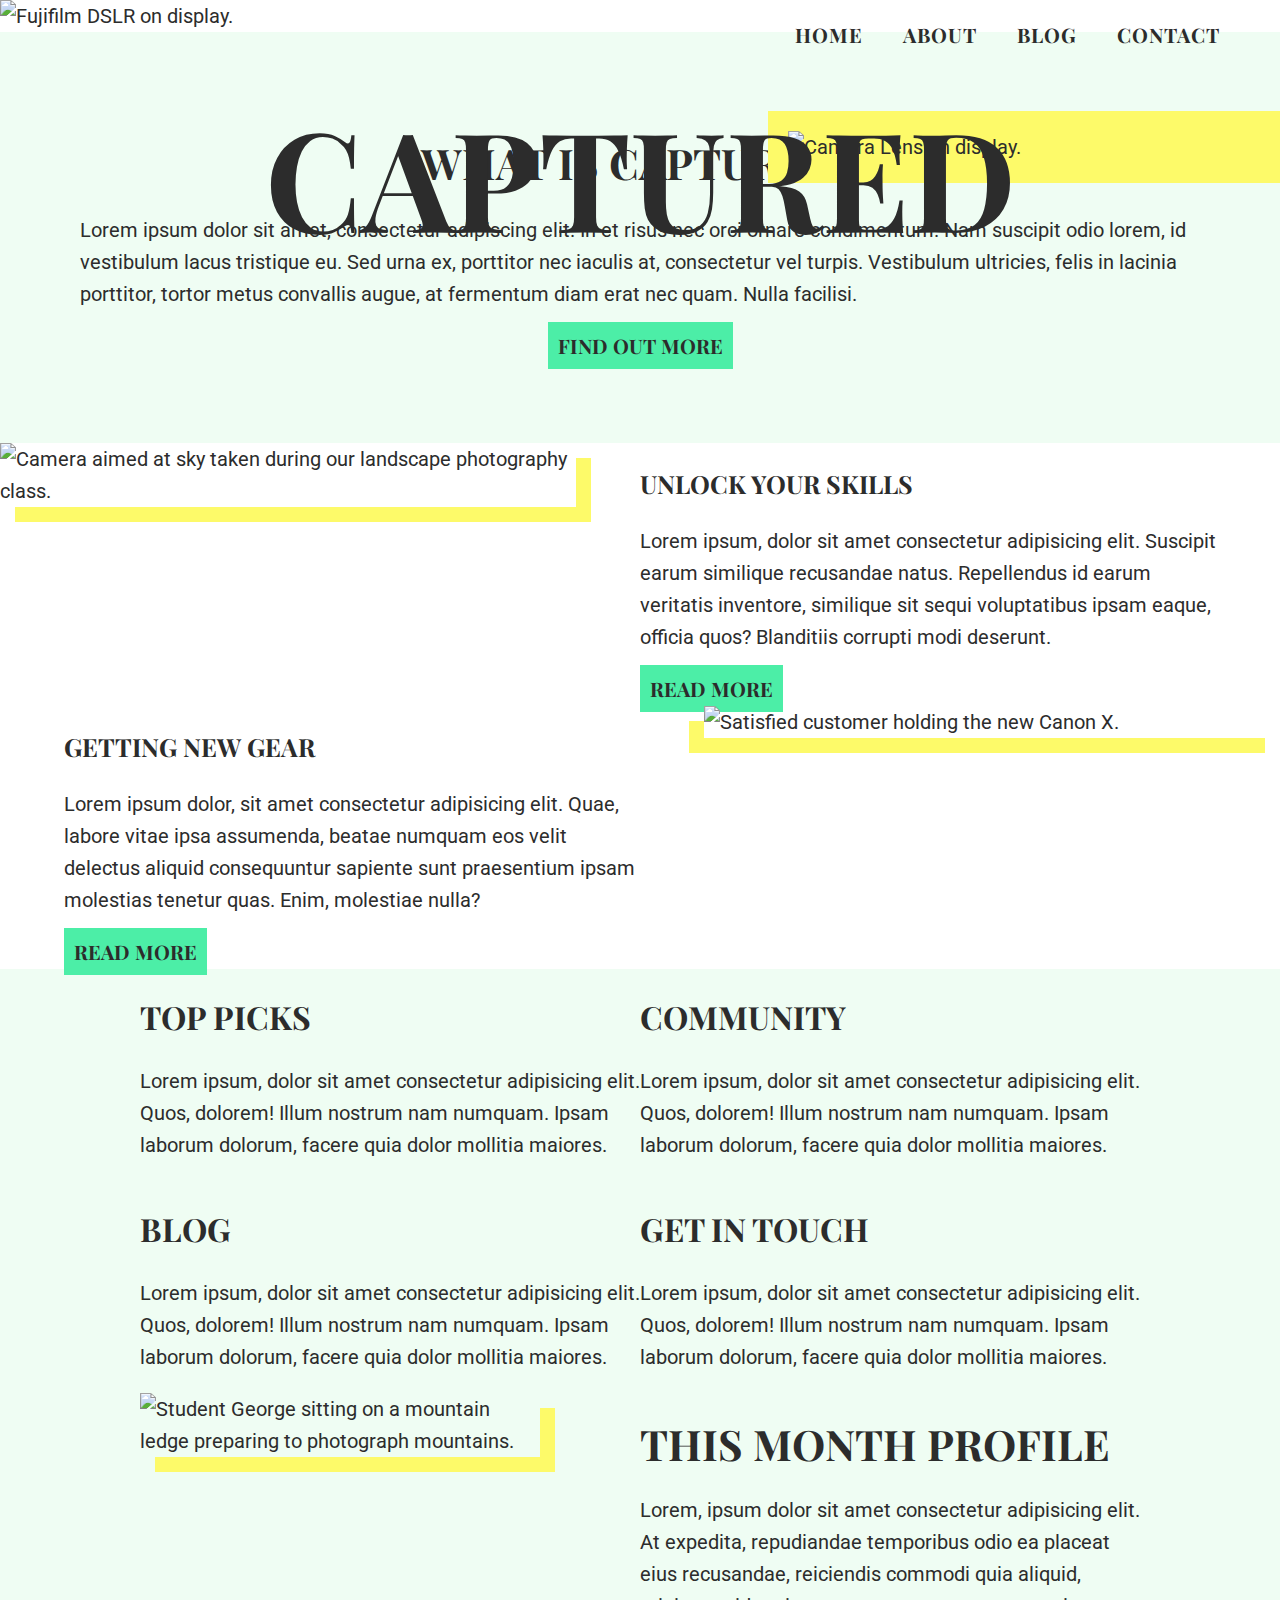
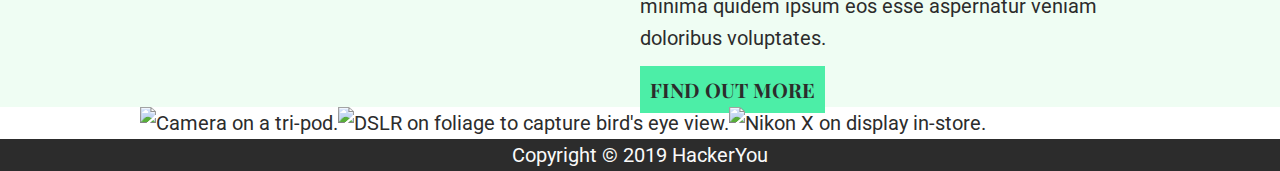
==== index.html @ f3a2a857 "content added. Needs clean-up" ====
<!DOCTYPE html>
<html lang="en">
<head>
    <meta charset="UTF-8">
    <meta name="viewport" content="width=device-width, initial-scale=1.0">
    <meta http-equiv="X-UA-Compatible" content="ie=edge">
    <title>Captured Home - Irene Truong Project 2</title>
<!-- font awesome -->
    <link rel="stylesheet" href="https://use.fontawesome.com/releases/v5.8.1/css/all.css"
    integrity="sha384-50oBUHEmvpQ+1lW4y57PTFmhCaXp0ML5d60M1M7uH2+nqUivzIebhndOJK28anvf" crossorigin="anonymous">

<!-- google fonts -->
    <link href="https://fonts.googleapis.com/css?family=Playfair+Display:700i|Roboto" rel="stylesheet">


<!-- linking css     -->
    <link rel="stylesheet" href="styles/style.css">
</head>
<body>
    <header class="home-header">
        <div>
            <div>
                <img src="assets/header-image.jpg" alt="Fujifilm DSLR on display.">
            </div>
            <nav class="wrapper">
                <ul>
                    <li><a href="#">Home</a></li>
                    <li><a href="#About">About</a></li>
                    <li><a href="blog.html">Blog</a></li>
                    <li><a href="contact.html">Contact</a></li>
                </ul>
            </nav>
        </div>

        <div class = "yellow-border">
            <img src="assets/header-box-image.jpg" alt="Camera Lens on display.">
        </div>
        <h1 class="home-heading">Captured</h1>
        <div class="header-bottom">
            
            <h2>What is captured?</h2>
            <p>Lorem ipsum dolor sit amet, consectetur adipiscing elit. In et risus nec orci ornare condimentum. Nam suscipit odio
            lorem, id vestibulum lacus tristique eu. Sed urna ex, porttitor nec iaculis at, consectetur vel turpis. Vestibulum
            ultricies, felis in lacinia porttitor, tortor metus convallis augue, at fermentum diam erat nec quam. Nulla facilisi.</p>
            
            <a class="button" href="#">find out more</a>
            
        </div> <!-- .header-text ends -->
    </header>

    <main>
        <section class="services">
            <div class="service-top">
                <div>
                    <img class="shadow-right" src="assets/left-image.jpg" alt="Camera aimed at sky taken during our landscape photography class.">
                </div>

                <div class="service-words wrapper">
                    <h3>Unlock your skills</h3>
                    <p>Lorem ipsum, dolor sit amet consectetur adipisicing elit. Suscipit earum similique recusandae natus. Repellendus id earum veritatis inventore, similique sit sequi voluptatibus ipsam eaque, officia quos? Blanditiis corrupti modi deserunt.</p>
                    <a class="button" href="#">Read more</a>
                </div>
            </div>

            <div class="service-bottom">
                <div class="service-words wrapper">
                    <h3>Getting new gear</h3>
                    <p>Lorem ipsum dolor, sit amet consectetur adipisicing elit. Quae, labore vitae ipsa assumenda, beatae numquam eos velit delectus aliquid consequuntur sapiente sunt praesentium ipsam molestias tenetur quas. Enim, molestiae nulla?</p>
                    <a class="button" href="#">Read more</a>
                </div>

                <div>
                    <img class="shadow-left" src="assets/right-image.jpg" alt="Satisfied customer holding the new Canon X.">
                </div>
            </div>
        </section> <!-- section services ends -->

        <section class="go-to">
            <div class="go-to-content wrapper">
                <div>
                    
                    <i class="fas fa-camera"></i>
                    <div>
                        <h3>Top picks</h3>
                        
                        <p>Lorem ipsum, dolor sit amet consectetur adipisicing elit. Quos, dolorem! Illum nostrum nam numquam. Ipsam laborum dolorum, facere quia dolor mollitia maiores.</p>
                    </div>
                </div>

                <div>
                    <a href="#">
                        <i class="fas fa-users"></i>
                        <h3>Community</h3>
                    </a>
                    <p>Lorem ipsum, dolor sit amet consectetur adipisicing elit. Quos, dolorem! Illum nostrum nam numquam. Ipsam laborum
                    dolorum, facere quia dolor mollitia maiores.</p>
                </div>

                <div>
                    <a href="blog.html">
                        <i class="fas fa-file"></i>
                        <h3>Blog</h3>
                    </a>
                    <p>Lorem ipsum, dolor sit amet consectetur adipisicing elit. Quos, dolorem! Illum nostrum nam numquam. Ipsam laborum
                    dolorum, facere quia dolor mollitia maiores.</p>
                </div>

                <div>
                    <a href="contact.html">
                        <i class="fas fa-phone"></i>
                        <h3>get in touch</h3>
                    </a>
                    <p>Lorem ipsum, dolor sit amet consectetur adipisicing elit. Quos, dolorem! Illum nostrum nam numquam. Ipsam laborum
                    dolorum, facere quia dolor mollitia maiores.</p>
                </div>    
            </div>
        </section>

        <figure>
            <img src="assets/banner.jpg" alt="">
            <!-- no alt text bc decortive -->
        </figure>

        <section class="monthly-pro">
            <div class="monthly-pro-content wrapper">
                <div class="monthly-pro-pic">
                    <img class="shadow-right" src="assets/small-box.jpg" alt="Student George sitting on a mountain ledge preparing to photograph mountains.">
                </div>
                <div class="monthly-pro-words"> 
                    <h2>This month profile</h2>
                    <p>Lorem, ipsum dolor sit amet consectetur adipisicing elit. At expedita, repudiandae temporibus odio ea placeat eius recusandae, reiciendis commodi quia aliquid, minima quidem ipsum eos esse aspernatur veniam doloribus voluptates.</p>
                    <a class="button" href="#">find out more</a>
                </div>
            </div>
        </section>

        <section class="gallery wrapper">
            <div><img src="assets/gallery-image-1.jpg" alt="Camera on a tri-pod."></div>
            <div><img src="assets/gallery-image-2.jpg" alt="DSLR on foliage to capture bird's eye view."></div>
            <div><img src="assets/gallery-image-3.jpg" alt="Nikon X on display in-store."></div>
        </section> <!-- section gallery ends -->
    </main>

    <footer>
        <p>Copyright © 2019 HackerYou</p>
    </footer>
</body>

</html>
---- styles/style.css ----
article, aside, details, figcaption, figure, footer, header, hgroup, nav, section, summary {
  display: block; }

audio, canvas, video {
  display: inline-block; }

audio:not([controls]) {
  display: none;
  height: 0; }

[hidden] {
  display: none; }

html {
  font-family: sans-serif;
  -webkit-text-size-adjust: 100%;
  -ms-text-size-adjust: 100%; }

a:focus {
  outline: thin dotted; }

a:active, a:hover {
  outline: 0; }

h1 {
  font-size: 2em; }

abbr[title] {
  border-bottom: 1px dotted; }

b, strong {
  font-weight: 700; }

dfn {
  font-style: italic; }

mark {
  background: #ff0;
  color: #000; }

code, kbd, pre, samp {
  font-family: monospace, serif;
  font-size: 1em; }

pre {
  white-space: pre-wrap;
  word-wrap: break-word; }

q {
  quotes: \201C \201D \2018 \2019; }

small {
  font-size: 80%; }

sub, sup {
  font-size: 75%;
  line-height: 0;
  position: relative;
  vertical-align: baseline; }

sup {
  top: -.5em; }

sub {
  bottom: -.25em; }

img {
  border: 0; }

svg:not(:root) {
  overflow: hidden; }

fieldset {
  border: 1px solid silver;
  margin: 0 2px;
  padding: .35em .625em .75em; }

button, input, select, textarea {
  font-family: inherit;
  font-size: 100%;
  margin: 0; }

button, input {
  line-height: normal; }

button, html input[type=button], input[type=reset], input[type=submit] {
  -webkit-appearance: button;
  cursor: pointer; }

button[disabled], input[disabled] {
  cursor: default; }

input[type=checkbox], input[type=radio] {
  -webkit-box-sizing: border-box;
  box-sizing: border-box;
  padding: 0; }

input[type=search] {
  -webkit-appearance: textfield;
  -moz-box-sizing: content-box;
  -webkit-box-sizing: content-box;
  box-sizing: content-box; }

input[type=search]::-webkit-search-cancel-button, input[type=search]::-webkit-search-decoration {
  -webkit-appearance: none; }

textarea {
  overflow: auto;
  vertical-align: top; }

table {
  border-collapse: collapse;
  border-spacing: 0; }

body, figure {
  margin: 0; }

legend, button::-moz-focus-inner, input::-moz-focus-inner {
  border: 0;
  padding: 0; }

.clearfix:after {
  visibility: hidden;
  display: block;
  font-size: 0;
  content: '';
  clear: both;
  height: 0; }

* {
  -moz-box-sizing: border-box;
  -webkit-box-sizing: border-box;
  box-sizing: border-box; }

.visuallyHidden:not(:focus):not(:active) {
  position: absolute;
  width: 1px;
  height: 1px;
  margin: -1px;
  border: 0;
  padding: 0;
  white-space: nowrap;
  -webkit-clip-path: inset(100%);
  clip-path: inset(100%);
  clip: rect(0 0 0);
  overflow: hidden; }

html {
  font-family: "Roboto", sans-serif;
  font-size: 20px;
  color: #2c2c2c;
  line-height: 32px; }

img {
  display: block;
  width: 100%;
  max-width: 100%; }

ul {
  margin: 0;
  padding: 0; }

.wrapper {
  max-width: 1000px;
  margin: 0 auto; }

.heading {
  font-size: 80px;
  font-family: "Playfair Display", serif;
  font-weight: 700;
  text-transform: uppercase; }

h2 {
  font-size: 42px;
  font-family: "Playfair Display", serif;
  font-weight: 700;
  text-transform: uppercase; }

h3 {
  font-size: 25px;
  font-family: "Playfair Display", serif;
  font-weight: 700;
  text-transform: uppercase; }

a {
  text-decoration: none;
  color: #2c2c2c; }

.button {
  font-size: 20px;
  font-family: "Playfair Display", serif;
  font-weight: 700;
  text-transform: uppercase;
  padding: 10px;
  background-color: #4ceea7; }

.shadow-left {
  -webkit-box-shadow: -15px 15px #fdfa69;
  box-shadow: -15px 15px #fdfa69; }

.shadow-right {
  -webkit-box-shadow: 15px 15px #fdfa69;
  box-shadow: 15px 15px #fdfa69; }

footer {
  background: #2c2c2c;
  text-align: center; }
  footer p {
    margin: 0; }
  footer .black-text {
    color: #2c2c2c; }

nav {
  position: absolute;
  top: 0;
  right: 40px;
  z-index: 10; }
  nav ul {
    display: -webkit-box;
    display: -ms-flexbox;
    display: flex;
    -webkit-box-orient: horizontal;
    -webkit-box-direction: normal;
    -ms-flex-direction: row;
    flex-direction: row;
    list-style: none;
    -webkit-box-pack: end;
    -ms-flex-pack: end;
    justify-content: flex-end; }
  nav li {
    font-size: 20px;
    font-family: "Playfair Display", serif;
    font-weight: 700;
    text-transform: uppercase;
    padding: 20px;
    text-align: center;
    line-height: 29px;
    letter-spacing: 1px; }
  nav a:hover {
    border-bottom: 3px solid #4ceea7; }

fieldset {
  border: none; }

input[type=name],
input[type=email] {
  border: 0;
  border-bottom: 1px #4ceea7 solid;
  height: 40px;
  width: 48%;
  padding: 10px;
  margin-bottom: 10px; }

input[type=text] {
  border: 1px #4ceea7 solid;
  width: 100%;
  margin: 0;
  margin-bottom: 10px;
  padding: 10px;
  height: 200px; }

button[type=submit] {
  font-size: 20px;
  font-family: "Playfair Display", serif;
  font-weight: 700;
  text-transform: uppercase;
  text-align: center;
  letter-spacing: 1px;
  background-color: #4ceea7;
  border: none;
  min-width: 320px;
  margin: 0 auto;
  padding: 10px; }

.personal-input {
  display: -webkit-box;
  display: -ms-flexbox;
  display: flex;
  -webkit-box-pack: justify;
  -ms-flex-pack: justify;
  justify-content: space-between; }

.home-header {
  position: relative; }

.home-heading {
  font-size: 138px;
  font-family: "Playfair Display", serif;
  font-weight: 700;
  text-transform: uppercase;
  text-align: center;
  position: absolute;
  top: calc(50% - 138px);
  left: 50%;
  margin-right: -50%;
  -webkit-transform: translate(-50%, -50%);
  -ms-transform: translate(-50%, -50%);
  transform: translate(-50%, -50%);
  display: block;
  z-index: 30; }

.yellow-border {
  width: 40%;
  padding: 20px 0 20px 20px;
  background-color: #fdfa69;
  position: absolute;
  right: 0;
  top: 25%;
  z-index: 10; }

.header-bottom {
  padding: 80px;
  text-align: center;
  background-color: #effdf3; }
  .header-bottom p {
    text-align: left; }

.service-top,
.service-bottom {
  display: -webkit-box;
  display: -ms-flexbox;
  display: flex;
  -webkit-box-pack: justify;
  -ms-flex-pack: justify;
  justify-content: space-between; }
  .service-top div,
  .service-bottom div {
    -webkit-box-flex: 0;
    -ms-flex: 0 0 45%;
    flex: 0 0 45%; }

.go-to {
  background-color: #effdf3; }

.go-to-content {
  display: -webkit-box;
  display: -ms-flexbox;
  display: flex;
  -ms-flex-wrap: wrap;
  flex-wrap: wrap; }
  .go-to-content div {
    -webkit-box-flex: 0;
    -ms-flex: 0 0 50%;
    flex: 0 0 50%; }
  .go-to-content h3 {
    font-size: 32px;
    font-family: "Playfair Display", serif;
    font-weight: 700;
    text-transform: uppercase; }

.monthly-pro {
  background-color: #effdf3; }
  .monthly-pro .monthly-pro-content {
    display: -webkit-box;
    display: -ms-flexbox;
    display: flex;
    -webkit-box-pack: justify;
    -ms-flex-pack: justify;
    justify-content: space-between; }
  .monthly-pro .monthly-pro-pic {
    -webkit-box-flex: 0;
    -ms-flex: 0 0 40%;
    flex: 0 0 40%; }
  .monthly-pro .monthly-pro-words {
    -webkit-box-flex: 0;
    -ms-flex: 0 0 50%;
    flex: 0 0 50%; }

.gallery {
  display: -webkit-box;
  display: -ms-flexbox;
  display: flex; }
  .gallery div {
    -webkit-box-pack: justify;
    -ms-flex-pack: justify;
    justify-content: space-between; }

footer {
  color: #fafafa; }

.blog-head {
  background-image: url(../assets/blog-header.jpg);
  background-size: cover;
  height: 50vh; }

.blog-content {
  background-color: steelblue;
  display: -webkit-box;
  display: -ms-flexbox;
  display: flex;
  -webkit-box-orient: horizontal;
  -webkit-box-direction: reverse;
  -ms-flex-direction: row-reverse;
  flex-direction: row-reverse; }

.blog-right-flex {
  display: -webkit-box;
  display: -ms-flexbox;
  display: flex;
  -webkit-box-orient: vertical;
  -webkit-box-direction: normal;
  -ms-flex-direction: column;
  flex-direction: column; }
  .blog-right-flex .blog-main {
    -webkit-box-flex: 0;
    -ms-flex: 0 0 60%;
    flex: 0 0 60%; }
  .blog-right-flex .blog-main-pic {
    max-width: 50%; }
  .blog-right-flex .blog-main-words {
    border-left: 5px #fdfa69 solid;
    border-bottom: 5px #fdfa69 solid; }

.blog-comments {
  display: -webkit-box;
  display: -ms-flexbox;
  display: flex;
  -webkit-box-orient: vertical;
  -webkit-box-direction: normal;
  -ms-flex-direction: column;
  flex-direction: column; }
  .blog-comments .post {
    display: -webkit-box;
    display: -ms-flexbox;
    display: flex; }
  .blog-comments .avatar {
    -webkit-box-flex: 0;
    -ms-flex: 0 0 100px;
    flex: 0 0 100px; }

.blog-left-flex {
  display: -webkit-box;
  display: -ms-flexbox;
  display: flex;
  -webkit-box-orient: vertical;
  -webkit-box-direction: normal;
  -ms-flex-direction: column;
  flex-direction: column; }
  .blog-left-flex .blog-secondary-image {
    width: 200px; }
  .blog-left-flex h4 {
    font-size: 32px;
    font-family: "Playfair Display", serif;
    font-weight: 700;
    text-transform: uppercase; }
  .blog-left-flex a {
    font-style: italic;
    font-weight: 600; }
    .blog-left-flex a:hover {
      color: #4ceea7; }
  .blog-left-flex .blog-secondary-words {
    width: 180px; }

.contact-head {
  background-image: url(../assets/contact-header.jpg);
  background-size: cover;
  height: 50vh; }

.contact-flex {
  display: -webkit-box;
  display: -ms-flexbox;
  display: flex;
  -webkit-box-orient: horizontal;
  -webkit-box-direction: reverse;
  -ms-flex-direction: row-reverse;
  flex-direction: row-reverse; }

.aside-contact {
  display: -webkit-box;
  display: -ms-flexbox;
  display: flex;
  -webkit-box-orient: vertical;
  -webkit-box-direction: normal;
  -ms-flex-direction: column;
  flex-direction: column; }
  .aside-contact span {
    display: block; }

.social-media ul {
  display: -webkit-box;
  display: -ms-flexbox;
  display: flex;
  list-style-type: none; }
  .social-media ul a {
    padding: 10px; }
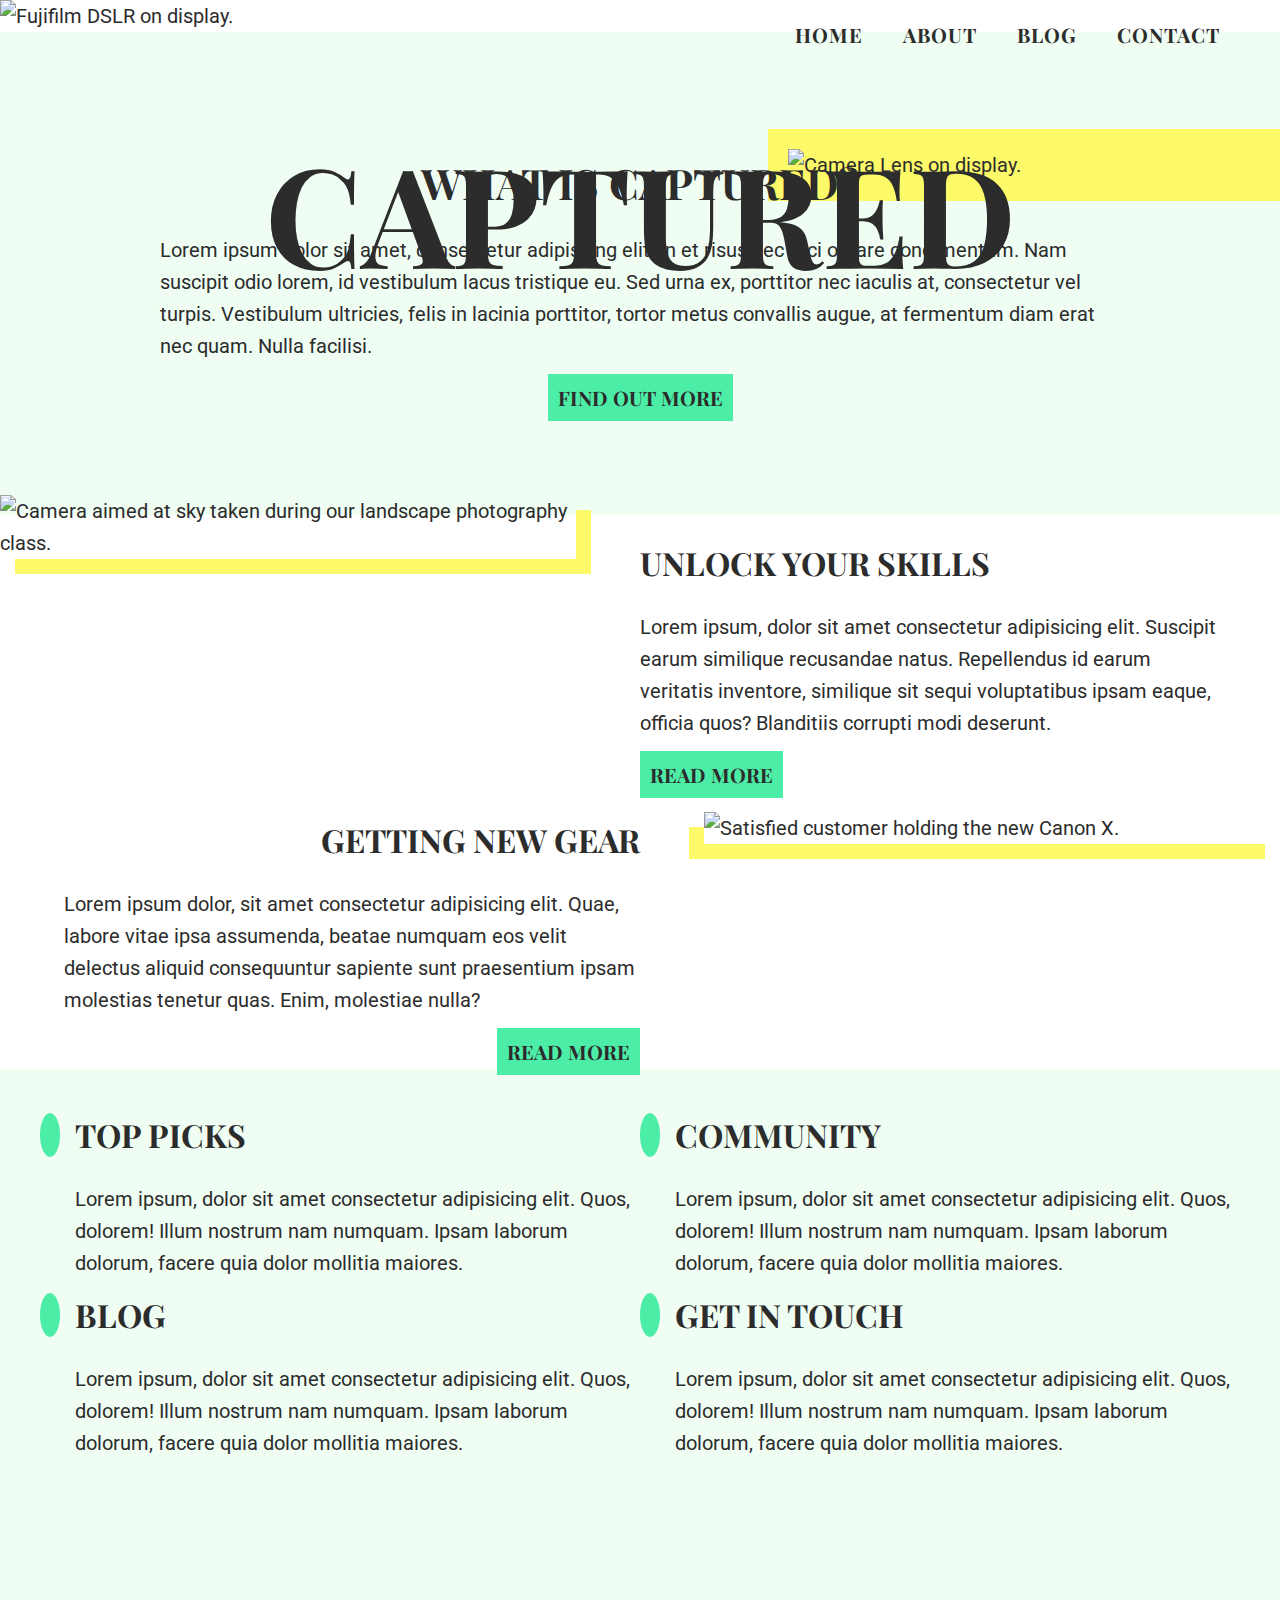
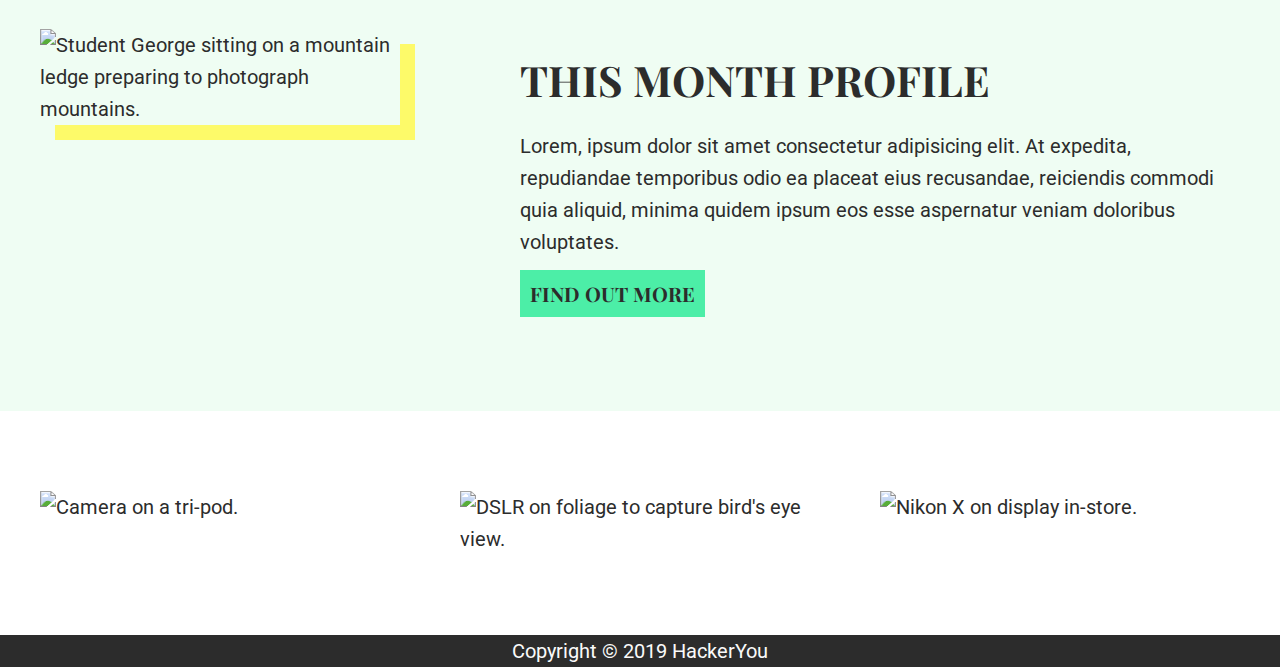
==== commit b0ab40cc: "desktop done. To do: RWD" ====
--- a/index.html
+++ b/index.html
@@ -55,7 +55,7 @@
                     <img class="shadow-right" src="assets/left-image.jpg" alt="Camera aimed at sky taken during our landscape photography class.">
                 </div>
 
-                <div class="service-words wrapper">
+                <div class="service-words service-words-1 wrapper">
                     <h3>Unlock your skills</h3>
                     <p>Lorem ipsum, dolor sit amet consectetur adipisicing elit. Suscipit earum similique recusandae natus. Repellendus id earum veritatis inventore, similique sit sequi voluptatibus ipsam eaque, officia quos? Blanditiis corrupti modi deserunt.</p>
                     <a class="button" href="#">Read more</a>
@@ -63,7 +63,7 @@
             </div>
 
             <div class="service-bottom">
-                <div class="service-words wrapper">
+                <div class="service-words service-words-2 wrapper">
                     <h3>Getting new gear</h3>
                     <p>Lorem ipsum dolor, sit amet consectetur adipisicing elit. Quae, labore vitae ipsa assumenda, beatae numquam eos velit delectus aliquid consequuntur sapiente sunt praesentium ipsam molestias tenetur quas. Enim, molestiae nulla?</p>
                     <a class="button" href="#">Read more</a>
@@ -77,44 +77,55 @@
 
         <section class="go-to">
             <div class="go-to-content wrapper">
-                <div>
-                    
-                    <i class="fas fa-camera"></i>
-                    <div>
+                <div class="go-to-quadrant">
+                    <a href="#">
+                        <i class="fas fa-camera"></i>
+            
+                    </a>
+                    <div class="go-to-quadrant-p">
                         <h3>Top picks</h3>
-                        
+                            
                         <p>Lorem ipsum, dolor sit amet consectetur adipisicing elit. Quos, dolorem! Illum nostrum nam numquam. Ipsam laborum dolorum, facere quia dolor mollitia maiores.</p>
                     </div>
                 </div>
 
-                <div>
+                <div class="go-to-quadrant">
                     <a href="#">
                         <i class="fas fa-users"></i>
+                        
+                    </a>
+                    <div class="go-to-quadrant-p">
                         <h3>Community</h3>
-                    </a>
-                    <p>Lorem ipsum, dolor sit amet consectetur adipisicing elit. Quos, dolorem! Illum nostrum nam numquam. Ipsam laborum
-                    dolorum, facere quia dolor mollitia maiores.</p>
+                        <p>Lorem ipsum, dolor sit amet consectetur adipisicing elit. Quos, dolorem! Illum nostrum nam numquam. Ipsam laborum
+                        dolorum, facere quia dolor mollitia maiores.</p>
+                    </div>
                 </div>
 
-                <div>
+                <div class="go-to-quadrant">
                     <a href="blog.html">
                         <i class="fas fa-file"></i>
+                        
+                    </a>
+                    <div class="go-to-quadrant-p">
                         <h3>Blog</h3>
-                    </a>
-                    <p>Lorem ipsum, dolor sit amet consectetur adipisicing elit. Quos, dolorem! Illum nostrum nam numquam. Ipsam laborum
-                    dolorum, facere quia dolor mollitia maiores.</p>
+                        <p>Lorem ipsum, dolor sit amet consectetur adipisicing elit. Quos, dolorem! Illum nostrum nam numquam. Ipsam laborum
+                        dolorum, facere quia dolor mollitia maiores.</p>
+                    </div>
                 </div>
 
-                <div>
+                <div class="go-to-quadrant">
                     <a href="contact.html">
                         <i class="fas fa-phone"></i>
+                        
+                    </a>
+                    <div class="go-to-quadrant-p">
                         <h3>get in touch</h3>
-                    </a>
-                    <p>Lorem ipsum, dolor sit amet consectetur adipisicing elit. Quos, dolorem! Illum nostrum nam numquam. Ipsam laborum
-                    dolorum, facere quia dolor mollitia maiores.</p>
+                        <p>Lorem ipsum, dolor sit amet consectetur adipisicing elit. Quos, dolorem! Illum nostrum nam numquam. Ipsam laborum
+                        dolorum, facere quia dolor mollitia maiores.</p>
+                    </div>
                 </div>    
             </div>
-        </section>
+        </section> <!-- section go-to ends -->
 
         <figure>
             <img src="assets/banner.jpg" alt="">
--- a/styles/style.css
+++ b/styles/style.css
@@ -1,3 +1,4 @@
+@charset "UTF-8";
 article, aside, details, figcaption, figure, footer, header, hgroup, nav, section, summary {
   display: block; }
 
@@ -161,38 +162,51 @@
   padding: 0; }
 
 .wrapper {
-  max-width: 1000px;
+  max-width: 1200px;
   margin: 0 auto; }
 
 .heading {
-  font-size: 80px;
+  font-size: 4rem;
+  font-family: "Playfair Display", serif;
+  font-weight: 700;
+  text-transform: uppercase;
+  text-align: center;
+  position: absolute;
+  left: 50%;
+  top: 15vh;
+  margin-right: -50%;
+  -webkit-transform: translate(-50%, -50%);
+  -ms-transform: translate(-50%, -50%);
+  transform: translate(-50%, -50%);
+  display: block;
+  z-index: 40; }
+
+h2 {
+  font-size: 2.1rem;
   font-family: "Playfair Display", serif;
   font-weight: 700;
   text-transform: uppercase; }
 
-h2 {
-  font-size: 42px;
+h3 {
+  font-size: 1.6rem;
   font-family: "Playfair Display", serif;
   font-weight: 700;
   text-transform: uppercase; }
 
-h3 {
-  font-size: 25px;
-  font-family: "Playfair Display", serif;
-  font-weight: 700;
-  text-transform: uppercase; }
-
 a {
   text-decoration: none;
   color: #2c2c2c; }
 
 .button {
-  font-size: 20px;
+  font-size: 1rem;
   font-family: "Playfair Display", serif;
   font-weight: 700;
   text-transform: uppercase;
   padding: 10px;
   background-color: #4ceea7; }
+  .button:hover {
+    background-color: #053621;
+    color: #fdfa69; }
 
 .shadow-left {
   -webkit-box-shadow: -15px 15px #fdfa69;
@@ -207,8 +221,6 @@
   text-align: center; }
   footer p {
     margin: 0; }
-  footer .black-text {
-    color: #2c2c2c; }
 
 nav {
   position: absolute;
@@ -242,6 +254,9 @@
 fieldset {
   border: none; }
 
+.contact-us-form {
+  width: 100%; }
+
 input[type=name],
 input[type=email] {
   border: 0;
@@ -251,13 +266,12 @@
   padding: 10px;
   margin-bottom: 10px; }
 
-input[type=text] {
-  border: 1px #4ceea7 solid;
+textarea {
   width: 100%;
-  margin: 0;
-  margin-bottom: 10px;
-  padding: 10px;
-  height: 200px; }
+  border: 1px solid #4ceea7;
+  margin: 20px 0;
+  resize: none;
+  padding: 10px; }
 
 button[type=submit] {
   font-size: 20px;
@@ -270,7 +284,8 @@
   border: none;
   min-width: 320px;
   margin: 0 auto;
-  padding: 10px; }
+  padding: 10px;
+  width: 100%; }
 
 .personal-input {
   display: -webkit-box;
@@ -284,13 +299,13 @@
   position: relative; }
 
 .home-heading {
-  font-size: 138px;
+  font-size: 6.9rem;
   font-family: "Playfair Display", serif;
   font-weight: 700;
   text-transform: uppercase;
   text-align: center;
   position: absolute;
-  top: calc(50% - 138px);
+  top: calc(50% - 6.9rem);
   left: 50%;
   margin-right: -50%;
   -webkit-transform: translate(-50%, -50%);
@@ -306,12 +321,15 @@
   position: absolute;
   right: 0;
   top: 25%;
-  z-index: 10; }
+  z-index: 25; }
 
 .header-bottom {
-  padding: 80px;
+  padding: 100px 160px;
   text-align: center;
   background-color: #effdf3; }
+  .header-bottom h2 {
+    position: relative;
+    z-index: 30; }
   .header-bottom p {
     text-align: left; }
 
@@ -328,6 +346,20 @@
     -webkit-box-flex: 0;
     -ms-flex: 0 0 45%;
     flex: 0 0 45%; }
+  .service-top .service-words-2,
+  .service-bottom .service-words-2 {
+    text-align: right; }
+    .service-top .service-words-2 p,
+    .service-bottom .service-words-2 p {
+      text-align: left; }
+  .service-top .shadow-right,
+  .service-bottom .shadow-right {
+    position: relative;
+    bottom: 20px; }
+  .service-top .shadow-left,
+  .service-bottom .shadow-left {
+    position: relative;
+    top: 20px; }
 
 .go-to {
   background-color: #effdf3; }
@@ -337,16 +369,30 @@
   display: -ms-flexbox;
   display: flex;
   -ms-flex-wrap: wrap;
-  flex-wrap: wrap; }
-  .go-to-content div {
+  flex-wrap: wrap;
+  padding: 50px 0; }
+  .go-to-content .go-to-quadrant {
     -webkit-box-flex: 0;
     -ms-flex: 0 0 50%;
-    flex: 0 0 50%; }
+    flex: 0 0 50%;
+    display: -webkit-box;
+    display: -ms-flexbox;
+    display: flex; }
+    .go-to-content .go-to-quadrant a {
+      margin-right: 15px; }
   .go-to-content h3 {
     font-size: 32px;
     font-family: "Playfair Display", serif;
     font-weight: 700;
-    text-transform: uppercase; }
+    text-transform: uppercase;
+    margin-top: 0; }
+  .go-to-content i {
+    background: #4ceea7;
+    height: 40px;
+    width: 40px;
+    text-align: center;
+    padding: 10px;
+    border-radius: 50%; }
 
 .monthly-pro {
   background-color: #effdf3; }
@@ -356,42 +402,55 @@
     display: flex;
     -webkit-box-pack: justify;
     -ms-flex-pack: justify;
-    justify-content: space-between; }
+    justify-content: space-between;
+    padding: 100px 0; }
   .monthly-pro .monthly-pro-pic {
     -webkit-box-flex: 0;
-    -ms-flex: 0 0 40%;
-    flex: 0 0 40%; }
+    -ms-flex: 0 0 30%;
+    flex: 0 0 30%; }
   .monthly-pro .monthly-pro-words {
     -webkit-box-flex: 0;
-    -ms-flex: 0 0 50%;
-    flex: 0 0 50%; }
+    -ms-flex: 0 0 60%;
+    flex: 0 0 60%; }
 
 .gallery {
-  display: -webkit-box;
-  display: -ms-flexbox;
-  display: flex; }
+  padding: 80px 0;
+  display: -webkit-box;
+  display: -ms-flexbox;
+  display: flex;
+  -webkit-box-pack: justify;
+  -ms-flex-pack: justify;
+  justify-content: space-between; }
   .gallery div {
-    -webkit-box-pack: justify;
-    -ms-flex-pack: justify;
-    justify-content: space-between; }
+    display: -webkit-box;
+    display: -ms-flexbox;
+    display: flex;
+    -webkit-box-flex: 0;
+    -ms-flex: 0 0 30%;
+    flex: 0 0 30%; }
 
 footer {
   color: #fafafa; }
 
+.blog-body {
+  background-color: #effdf3; }
+
 .blog-head {
   background-image: url(../assets/blog-header.jpg);
-  background-size: cover;
+  background-size: contain;
   height: 50vh; }
 
 .blog-content {
-  background-color: steelblue;
   display: -webkit-box;
   display: -ms-flexbox;
   display: flex;
   -webkit-box-orient: horizontal;
   -webkit-box-direction: reverse;
   -ms-flex-direction: row-reverse;
-  flex-direction: row-reverse; }
+  flex-direction: row-reverse;
+  -webkit-box-pack: justify;
+  -ms-flex-pack: justify;
+  justify-content: space-between; }
 
 .blog-right-flex {
   display: -webkit-box;
@@ -400,16 +459,30 @@
   -webkit-box-orient: vertical;
   -webkit-box-direction: normal;
   -ms-flex-direction: column;
-  flex-direction: column; }
+  flex-direction: column;
+  max-width: 60%;
+  position: relative;
+  z-index: 30;
+  bottom: 150px;
+  margin-bottom: -120px; }
+  .blog-right-flex .shadow-left {
+    width: 110%;
+    position: relative; }
   .blog-right-flex .blog-main {
     -webkit-box-flex: 0;
     -ms-flex: 0 0 60%;
     flex: 0 0 60%; }
-  .blog-right-flex .blog-main-pic {
-    max-width: 50%; }
   .blog-right-flex .blog-main-words {
+    padding: 20px;
+    margin-left: -15px;
     border-left: 5px #fdfa69 solid;
     border-bottom: 5px #fdfa69 solid; }
+  .blog-right-flex input[type=email],
+  .blog-right-flex input[type=name],
+  .blog-right-flex textarea {
+    background-color: #effdf3; }
+  .blog-right-flex form {
+    margin-top: 40px; }
 
 .blog-comments {
   display: -webkit-box;
@@ -423,12 +496,20 @@
     display: -webkit-box;
     display: -ms-flexbox;
     display: flex; }
+  .blog-comments .post1 {
+    margin-bottom: 60px; }
   .blog-comments .avatar {
     -webkit-box-flex: 0;
-    -ms-flex: 0 0 100px;
-    flex: 0 0 100px; }
+    -ms-flex: 0 0 120px;
+    flex: 0 0 120px;
+    margin-right: 40px; }
+  .blog-comments .date {
+    margin-bottom: 20px; }
+  .blog-comments p {
+    margin: 0; }
 
 .blog-left-flex {
+  margin-top: 100px;
   display: -webkit-box;
   display: -ms-flexbox;
   display: flex;
@@ -437,9 +518,18 @@
   -ms-flex-direction: column;
   flex-direction: column; }
   .blog-left-flex .blog-secondary-image {
-    width: 200px; }
-  .blog-left-flex h4 {
-    font-size: 32px;
+    position: relative;
+    right: 90px;
+    z-index: 30; }
+  .blog-left-flex .blog-secondary-words {
+    background-color: #fafafa;
+    padding: 350px 15px 15px;
+    margin-left: 30%;
+    width: 60%;
+    position: relative;
+    bottom: 350px; }
+  .blog-left-flex h5 {
+    font-size: 1.2rem;
     font-family: "Playfair Display", serif;
     font-weight: 700;
     text-transform: uppercase; }
@@ -448,24 +538,51 @@
     font-weight: 600; }
     .blog-left-flex a:hover {
       color: #4ceea7; }
-  .blog-left-flex .blog-secondary-words {
-    width: 180px; }
+  .blog-left-flex ul {
+    list-style: none;
+    list-style-position: inside; }
+    .blog-left-flex ul li::before {
+      content: "•";
+      color: #4ceea7;
+      padding-right: 15px; }
+
+.contact-body {
+  background-color: #effdf3; }
 
 .contact-head {
   background-image: url(../assets/contact-header.jpg);
   background-size: cover;
-  height: 50vh; }
-
-.contact-flex {
+  height: 70vh; }
+
+.contact-content {
   display: -webkit-box;
   display: -ms-flexbox;
   display: flex;
   -webkit-box-orient: horizontal;
   -webkit-box-direction: reverse;
   -ms-flex-direction: row-reverse;
-  flex-direction: row-reverse; }
+  flex-direction: row-reverse;
+  -ms-flex-pack: distribute;
+  justify-content: space-around; }
+  .contact-content .form2 {
+    -webkit-box-flex: 0;
+    -ms-flex: 0 0 70%;
+    flex: 0 0 70%;
+    position: relative;
+    z-index: 30;
+    bottom: 160px;
+    padding: 20px;
+    background: #fafafa; }
+    .contact-content .form2 input[type=email],
+    .contact-content .form2 input[type=name],
+    .contact-content .form2 textarea {
+      background-color: #fafafa; }
 
 .aside-contact {
+  -webkit-box-flex: 0;
+  -ms-flex: 0 0 25%;
+  flex: 0 0 25%;
+  padding-top: 80px;
   display: -webkit-box;
   display: -ms-flexbox;
   display: flex;
@@ -473,6 +590,12 @@
   -webkit-box-direction: normal;
   -ms-flex-direction: column;
   flex-direction: column; }
+  .aside-contact h4 {
+    font-size: 1.3rem;
+    font-family: "Playfair Display", serif;
+    font-weight: 700;
+    text-transform: uppercase;
+    margin: 15px 0; }
   .aside-contact span {
     display: block; }
 
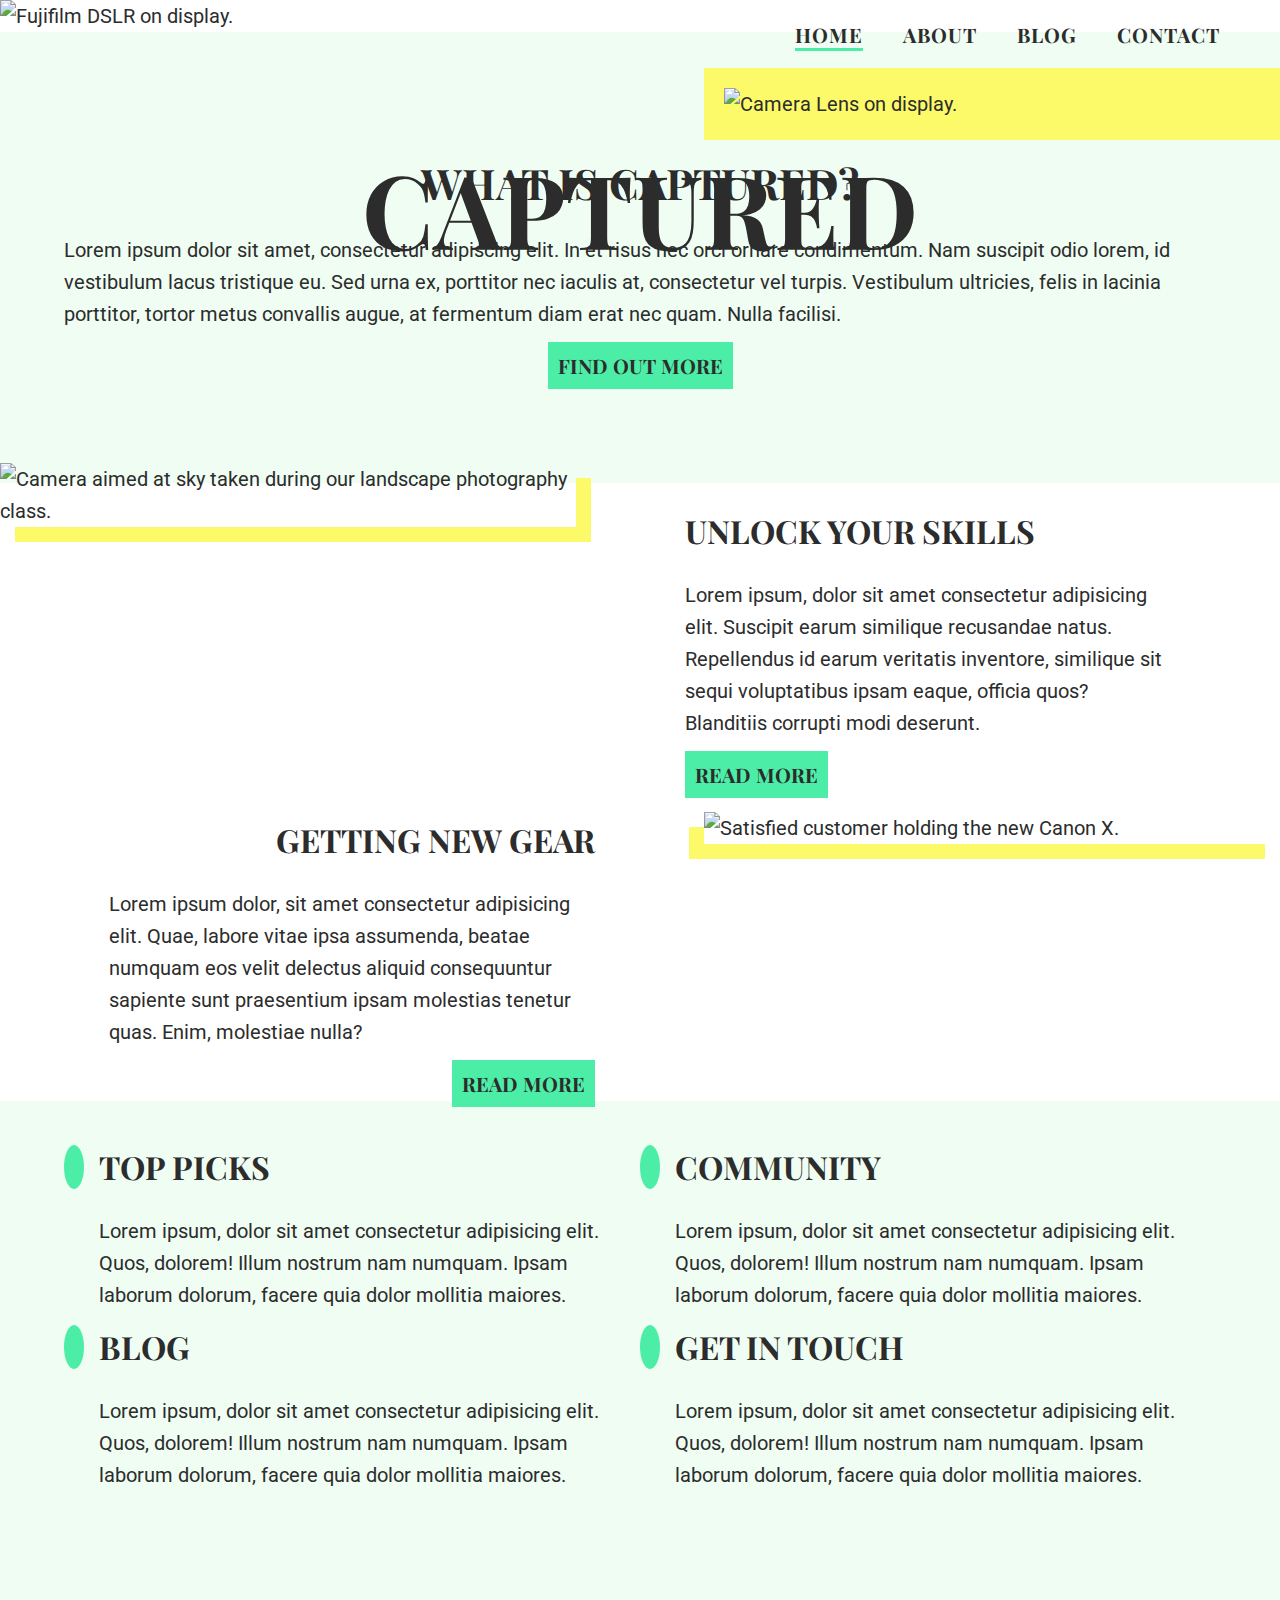
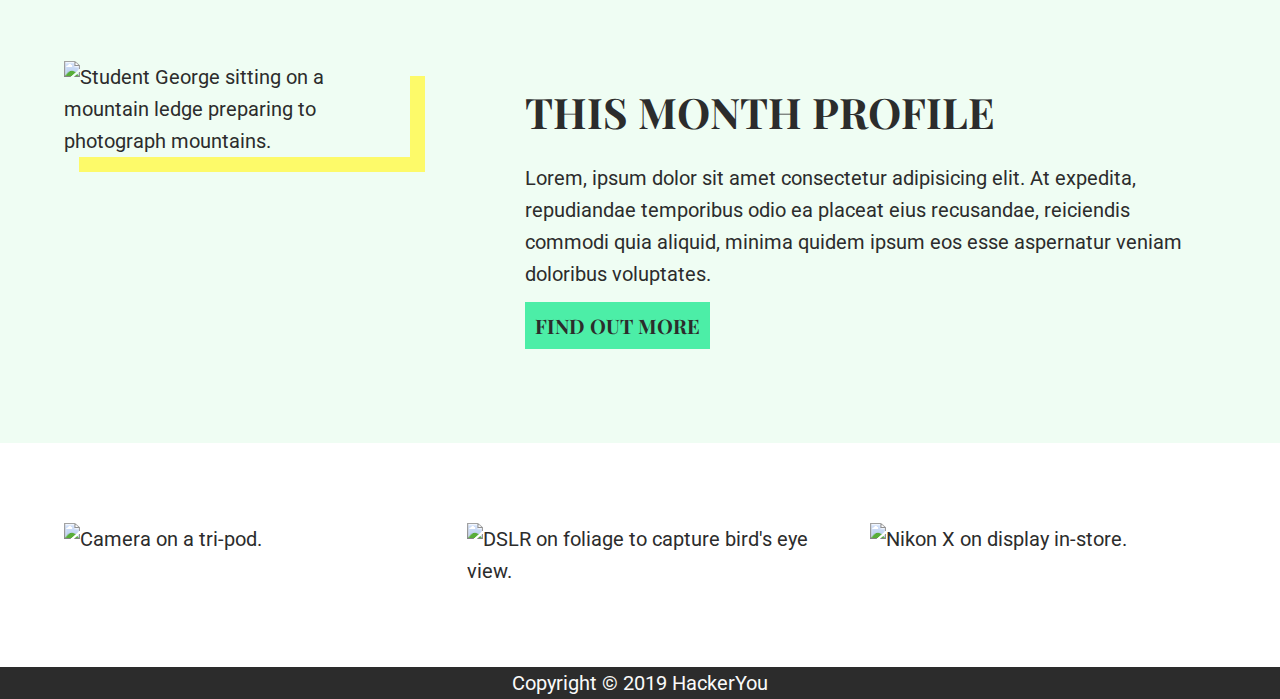
==== commit 2db6cee6: "added favicon and object fit gallery imgs for Chrome" ====
--- a/index.html
+++ b/index.html
@@ -12,20 +12,24 @@
 <!-- google fonts -->
     <link href="https://fonts.googleapis.com/css?family=Playfair+Display:700i|Roboto" rel="stylesheet">
 
+<!-- linking favicon -->
+<link type="image/png" href="assets/favicon.ico" rel="icon">
 
 <!-- linking css     -->
     <link rel="stylesheet" href="styles/style.css">
 </head>
 <body>
+    <a href="#maincontent" class="skip-link">Skip to main content.</a>
     <header class="home-header">
         <div>
-            <div>
+            <div class="fuji">
                 <img src="assets/header-image.jpg" alt="Fujifilm DSLR on display.">
             </div>
-            <nav class="wrapper">
+
+            <nav>
                 <ul>
-                    <li><a href="#">Home</a></li>
-                    <li><a href="#About">About</a></li>
+                    <li><a class="link-color" href="index.html">Home</a></li>
+                    <li><a href="#about">About</a></li>
                     <li><a href="blog.html">Blog</a></li>
                     <li><a href="contact.html">Contact</a></li>
                 </ul>
@@ -35,23 +39,22 @@
         <div class = "yellow-border">
             <img src="assets/header-box-image.jpg" alt="Camera Lens on display.">
         </div>
-        <h1 class="home-heading">Captured</h1>
-        <div class="header-bottom">
-            
-            <h2>What is captured?</h2>
-            <p>Lorem ipsum dolor sit amet, consectetur adipiscing elit. In et risus nec orci ornare condimentum. Nam suscipit odio
-            lorem, id vestibulum lacus tristique eu. Sed urna ex, porttitor nec iaculis at, consectetur vel turpis. Vestibulum
-            ultricies, felis in lacinia porttitor, tortor metus convallis augue, at fermentum diam erat nec quam. Nulla facilisi.</p>
-            
-            <a class="button" href="#">find out more</a>
-            
+        <h1 class="home-heading" id="maincontent">Captured</h1>
+        <div class="header-bottom" id="about">
+            <div class="wrapper">
+                <h2>What is captured?</h2>
+                <p>Lorem ipsum dolor sit amet, consectetur adipiscing elit. In et risus nec orci ornare condimentum. Nam suscipit odio
+                lorem, id vestibulum lacus tristique eu. Sed urna ex, porttitor nec iaculis at, consectetur vel turpis. Vestibulum
+                ultricies, felis in lacinia porttitor, tortor metus convallis augue, at fermentum diam erat nec quam. Nulla facilisi.</p>
+                <a class="button" href="#">find out more</a>
+            </div>
         </div> <!-- .header-text ends -->
     </header>
 
     <main>
         <section class="services">
             <div class="service-top">
-                <div>
+                <div class="service-image">
                     <img class="shadow-right" src="assets/left-image.jpg" alt="Camera aimed at sky taken during our landscape photography class.">
                 </div>
 
@@ -69,7 +72,7 @@
                     <a class="button" href="#">Read more</a>
                 </div>
 
-                <div>
+                <div class="service-image">
                     <img class="shadow-left" src="assets/right-image.jpg" alt="Satisfied customer holding the new Canon X.">
                 </div>
             </div>
@@ -78,52 +81,47 @@
         <section class="go-to">
             <div class="go-to-content wrapper">
                 <div class="go-to-quadrant">
-                    <a href="#">
-                        <i class="fas fa-camera"></i>
-            
+                    <a href="#" aria-label="Go to Top Picks page.">
+                        <i aria-hidden="true" class="fas fa-camera"></i>
                     </a>
                     <div class="go-to-quadrant-p">
-                        <h3>Top picks</h3>
-                            
+                        <h3>Top picks</h3>    
                         <p>Lorem ipsum, dolor sit amet consectetur adipisicing elit. Quos, dolorem! Illum nostrum nam numquam. Ipsam laborum dolorum, facere quia dolor mollitia maiores.</p>
                     </div>
-                </div>
+                </div> <!-- first quadrant ends -->
 
                 <div class="go-to-quadrant">
-                    <a href="#">
-                        <i class="fas fa-users"></i>
-                        
+                    <a href="#" aria-label="Go to Students and Testimonials page.">
+                        <i aria-hidden="true" class="fas fa-users"></i>   
                     </a>
                     <div class="go-to-quadrant-p">
                         <h3>Community</h3>
                         <p>Lorem ipsum, dolor sit amet consectetur adipisicing elit. Quos, dolorem! Illum nostrum nam numquam. Ipsam laborum
                         dolorum, facere quia dolor mollitia maiores.</p>
                     </div>
-                </div>
+                </div> <!-- second quadrant ends -->
 
                 <div class="go-to-quadrant">
-                    <a href="blog.html">
-                        <i class="fas fa-file"></i>
-                        
+                    <a href="blog.html" aria-label="Go to Our Blog page.">
+                        <i aria-hidden="true" class="fas fa-file"></i> 
                     </a>
                     <div class="go-to-quadrant-p">
                         <h3>Blog</h3>
                         <p>Lorem ipsum, dolor sit amet consectetur adipisicing elit. Quos, dolorem! Illum nostrum nam numquam. Ipsam laborum
                         dolorum, facere quia dolor mollitia maiores.</p>
                     </div>
-                </div>
+                </div> <!-- third quadrant ends -->
 
                 <div class="go-to-quadrant">
-                    <a href="contact.html">
-                        <i class="fas fa-phone"></i>
-                        
+                    <a href="contact.html" aria-label="Go to Our Contact page."">
+                        <i aria-hidden="true" class="fas fa-phone"></i>
                     </a>
                     <div class="go-to-quadrant-p">
                         <h3>get in touch</h3>
                         <p>Lorem ipsum, dolor sit amet consectetur adipisicing elit. Quos, dolorem! Illum nostrum nam numquam. Ipsam laborum
                         dolorum, facere quia dolor mollitia maiores.</p>
                     </div>
-                </div>    
+                </div> <!-- fourth quadrant ends -->
             </div>
         </section> <!-- section go-to ends -->
 
@@ -143,7 +141,7 @@
                     <a class="button" href="#">find out more</a>
                 </div>
             </div>
-        </section>
+        </section> <!-- section monthly profile ends -->
 
         <section class="gallery wrapper">
             <div><img src="assets/gallery-image-1.jpg" alt="Camera on a tri-pod."></div>
--- a/styles/style.css
+++ b/styles/style.css
@@ -148,7 +148,7 @@
 
 html {
   font-family: "Roboto", sans-serif;
-  font-size: 20px;
+  font-size: 125%;
   color: #2c2c2c;
   line-height: 32px; }
 
@@ -163,7 +163,19 @@
 
 .wrapper {
   max-width: 1200px;
-  margin: 0 auto; }
+  margin: 0 auto;
+  width: 90%; }
+
+.skip-link {
+  position: absolute;
+  left: -1000px;
+  top: 5px;
+  z-index: 999;
+  background: black;
+  color: white; }
+
+.skip-link:focus {
+  left: 0; }
 
 .heading {
   font-size: 4rem;
@@ -204,7 +216,7 @@
   text-transform: uppercase;
   padding: 10px;
   background-color: #4ceea7; }
-  .button:hover {
+  .button:hover, .button:active, .button:focus {
     background-color: #053621;
     color: #fdfa69; }
 
@@ -218,9 +230,33 @@
 
 footer {
   background: #2c2c2c;
-  text-align: center; }
+  text-align: center;
+  color: #fafafa; }
   footer p {
     margin: 0; }
+
+@media (max-width: 768px) {
+  html {
+    font-family: "Roboto", sans-serif;
+    font-size: 0.9rem;
+    color: #2c2c2c;
+    line-height: 32px; }
+  .heading {
+    border: 10px #fdfa69 solid;
+    background-color: #fafafa;
+    padding: 10px; } }
+
+@media (max-width: 480px) {
+  .heading {
+    font-size: 3rem;
+    margin-right: 0; } }
+
+@media (max-width: 320px) {
+  .heading {
+    font-size: 2.8rem; } }
+
+.link-color {
+  border-bottom: 3px solid #4ceea7; }
 
 nav {
   position: absolute;
@@ -235,10 +271,7 @@
     -webkit-box-direction: normal;
     -ms-flex-direction: row;
     flex-direction: row;
-    list-style: none;
-    -webkit-box-pack: end;
-    -ms-flex-pack: end;
-    justify-content: flex-end; }
+    list-style: none; }
   nav li {
     font-size: 20px;
     font-family: "Playfair Display", serif;
@@ -248,8 +281,31 @@
     text-align: center;
     line-height: 29px;
     letter-spacing: 1px; }
-  nav a:hover {
+  nav a:hover,
+  nav a:active,
+  nav a:focus {
     border-bottom: 3px solid #4ceea7; }
+
+@media (max-width: 768px) {
+  nav {
+    position: fixed;
+    display: block;
+    z-index: 50;
+    right: 0;
+    left: 0;
+    background-color: #131313; }
+    nav ul {
+      -webkit-box-pack: center;
+      -ms-flex-pack: center;
+      justify-content: center; }
+    nav a {
+      color: #fafafa;
+      font-family: "Roboto", sans-serif; } }
+
+@media (max-width: 480px) {
+  nav ul li {
+    font-size: 1rem;
+    padding: 5px 10px; } }
 
 fieldset {
   border: none; }
@@ -282,7 +338,7 @@
   letter-spacing: 1px;
   background-color: #4ceea7;
   border: none;
-  min-width: 320px;
+  min-width: 220px;
   margin: 0 auto;
   padding: 10px;
   width: 100%; }
@@ -295,17 +351,38 @@
   -ms-flex-pack: justify;
   justify-content: space-between; }
 
+@media (max-width: 480px) {
+  .personal-input {
+    -webkit-box-orient: vertical;
+    -webkit-box-direction: normal;
+    -ms-flex-direction: column;
+    flex-direction: column; }
+  input[type=name],
+  input[type=email] {
+    width: 100%;
+    border: 0;
+    border: 1px solid #4ceea7;
+    margin: 5px 0 0 0;
+    padding: 10px; } }
+
+@media (max-width: 320px) {
+  button[type=submit] {
+    font-size: 0.8rem;
+    font-family: "Playfair Display", serif;
+    font-weight: 700;
+    text-transform: uppercase; } }
+
 .home-header {
   position: relative; }
 
 .home-heading {
-  font-size: 6.9rem;
+  font-size: 5.1rem;
   font-family: "Playfair Display", serif;
   font-weight: 700;
   text-transform: uppercase;
   text-align: center;
   position: absolute;
-  top: calc(50% - 6.9rem);
+  top: calc(50% - 5.1rem);
   left: 50%;
   margin-right: -50%;
   -webkit-transform: translate(-50%, -50%);
@@ -315,16 +392,16 @@
   z-index: 30; }
 
 .yellow-border {
-  width: 40%;
+  width: 45%;
   padding: 20px 0 20px 20px;
   background-color: #fdfa69;
   position: absolute;
   right: 0;
-  top: 25%;
+  top: 14%;
   z-index: 25; }
 
 .header-bottom {
-  padding: 100px 160px;
+  padding: 100px 0px;
   text-align: center;
   background-color: #effdf3; }
   .header-bottom h2 {
@@ -341,11 +418,16 @@
   -webkit-box-pack: justify;
   -ms-flex-pack: justify;
   justify-content: space-between; }
-  .service-top div,
-  .service-bottom div {
+  .service-top .service-image,
+  .service-bottom .service-image {
     -webkit-box-flex: 0;
     -ms-flex: 0 0 45%;
     flex: 0 0 45%; }
+  .service-top .service-words,
+  .service-bottom .service-words {
+    -webkit-box-flex: 0;
+    -ms-flex: 0 0 38%;
+    flex: 0 0 38%; }
   .service-top .service-words-2,
   .service-bottom .service-words-2 {
     text-align: right; }
@@ -428,17 +510,153 @@
     -webkit-box-flex: 0;
     -ms-flex: 0 0 30%;
     flex: 0 0 30%; }
-
-footer {
-  color: #fafafa; }
+  .gallery img {
+    -o-object-fit: contain;
+    object-fit: contain; }
+
+@media (max-width: 1200px) {
+  .services {
+    display: -webkit-box;
+    display: -ms-flexbox;
+    display: flex;
+    -ms-flex-pack: distribute;
+    justify-content: space-around; }
+  .service-top {
+    -webkit-box-orient: vertical;
+    -webkit-box-direction: normal;
+    -ms-flex-direction: column;
+    flex-direction: column; }
+    .service-top .shadow-right {
+      bottom: 0; }
+  .service-bottom {
+    -webkit-box-orient: vertical;
+    -webkit-box-direction: reverse;
+    -ms-flex-direction: column-reverse;
+    flex-direction: column-reverse; }
+    .service-bottom .shadow-left {
+      top: 0; }
+    .service-bottom .service-words-2 {
+      text-align: left; }
+  .service-top,
+  .service-bottom {
+    width: 48%;
+    border: #fdfa69 15px solid; }
+    .service-top img,
+    .service-bottom img {
+      -webkit-box-shadow: none;
+      box-shadow: none; }
+    .service-top .service-words,
+    .service-bottom .service-words {
+      padding: 20px 0; } }
+
+@media (max-width: 1120px) {
+  .home-heading {
+    border: 10px #fdfa69 solid;
+    background-color: #fafafa;
+    padding: 40px; } }
+
+@media (max-width: 1024px) {
+  .services {
+    -webkit-box-orient: vertical;
+    -webkit-box-direction: normal;
+    -ms-flex-direction: column;
+    flex-direction: column; }
+  .home-heading {
+    font-size: 4.8rem; }
+  .header-bottom h2 {
+    font-size: 1.9rem; }
+  .service-top,
+  .service-bottom {
+    width: 100%; }
+  .go-to-quadrant,
+  .gallery div {
+    padding: 20px 0px; } }
+
+@media (max-width: 964px) {
+  .home-heading {
+    top: 20%; }
+  .service-top,
+  .service-bottom {
+    border: 10px solid #fdfa69; } }
+
+@media (max-width: 768px) {
+  .home-heading {
+    font-size: 4rem;
+    padding: 10px; }
+  .header-bottom h2 {
+    font-size: 1.5rem; }
+  .header-bottom p {
+    text-align: center; }
+  .yellow-border {
+    top: 10%; }
+  .header-bottom {
+    padding: 20px; }
+  .service-words h3 {
+    font-size: 1.3rem; }
+  .go-to-content h3 {
+    font-size: 1.1rem; }
+  .monthly-pro .monthly-pro-content {
+    -webkit-box-orient: vertical;
+    -webkit-box-direction: normal;
+    -ms-flex-direction: column;
+    flex-direction: column;
+    padding: 40px; }
+    .monthly-pro .monthly-pro-content .monthly-pro-pic,
+    .monthly-pro .monthly-pro-content .monthly-pro-words {
+      padding: 20px 0px;
+      text-align: center;
+      margin: 0 auto; }
+  .gallery {
+    padding: 10px 0; } }
+
+@media (max-width: 480px) {
+  .yellow-border {
+    padding: 10px 0 10px 10px;
+    width: 35%; }
+  .home-heading {
+    font-size: 3rem; }
+  .go-to-content {
+    -webkit-box-orient: vertical;
+    -webkit-box-direction: normal;
+    -ms-flex-direction: column;
+    flex-direction: column;
+    padding: 10px; }
+  .monthly-pro {
+    padding: 10px 0; }
+    .monthly-pro .monthly-pro-content {
+      padding: 0; }
+  .gallery div {
+    -webkit-box-flex: 0;
+    -ms-flex: 0 0 45%;
+    flex: 0 0 45%; }
+    .gallery div:nth-child(3) {
+      display: none;
+      -webkit-box-pack: space-evenly;
+      -ms-flex-pack: space-evenly;
+      justify-content: space-evenly; } }
+
+@media (max-width: 350px) {
+  .home-heading {
+    border: 10px #fdfa69 solid;
+    background-color: #fafafa;
+    padding: 10px;
+    display: block; }
+  .yellow-border {
+    display: none; }
+  .header-bottom {
+    padding-top: 50px; } }
 
 .blog-body {
   background-color: #effdf3; }
 
 .blog-head {
   background-image: url(../assets/blog-header.jpg);
-  background-size: contain;
+  background-size: cover;
   height: 50vh; }
+
+.special-wrapper {
+  max-width: 1600px;
+  margin: 0 auto; }
 
 .blog-content {
   display: -webkit-box;
@@ -465,15 +683,14 @@
   z-index: 30;
   bottom: 150px;
   margin-bottom: -120px; }
-  .blog-right-flex .shadow-left {
-    width: 110%;
-    position: relative; }
   .blog-right-flex .blog-main {
     -webkit-box-flex: 0;
     -ms-flex: 0 0 60%;
     flex: 0 0 60%; }
+  .blog-right-flex .blog-main-words,
+  .blog-right-flex form {
+    padding: 20px 60px 20px 20px; }
   .blog-right-flex .blog-main-words {
-    padding: 20px;
     margin-left: -15px;
     border-left: 5px #fdfa69 solid;
     border-bottom: 5px #fdfa69 solid; }
@@ -482,7 +699,7 @@
   .blog-right-flex textarea {
     background-color: #effdf3; }
   .blog-right-flex form {
-    margin-top: 40px; }
+    margin: 40px 0; }
 
 .blog-comments {
   display: -webkit-box;
@@ -491,12 +708,13 @@
   -webkit-box-orient: vertical;
   -webkit-box-direction: normal;
   -ms-flex-direction: column;
-  flex-direction: column; }
+  flex-direction: column;
+  padding: 20px 60px 0px 0px; }
   .blog-comments .post {
     display: -webkit-box;
     display: -ms-flexbox;
     display: flex; }
-  .blog-comments .post1 {
+  .blog-comments .post-1 {
     margin-bottom: 60px; }
   .blog-comments .avatar {
     -webkit-box-flex: 0;
@@ -519,7 +737,7 @@
   flex-direction: column; }
   .blog-left-flex .blog-secondary-image {
     position: relative;
-    right: 90px;
+    right: 120px;
     z-index: 30; }
   .blog-left-flex .blog-secondary-words {
     background-color: #fafafa;
@@ -546,6 +764,70 @@
       color: #4ceea7;
       padding-right: 15px; }
 
+@media (max-width: 1024px) {
+  .blog-content {
+    -webkit-box-orient: vertical;
+    -webkit-box-direction: reverse;
+    -ms-flex-direction: column-reverse;
+    flex-direction: column-reverse; }
+  .blog-left-flex {
+    margin: 10px;
+    display: -webkit-box;
+    display: -ms-flexbox;
+    display: flex;
+    -webkit-box-orient: horizontal;
+    -webkit-box-direction: normal;
+    -ms-flex-direction: row;
+    flex-direction: row;
+    -ms-flex-pack: distribute;
+    justify-content: space-around; }
+    .blog-left-flex .blog-secondary-image {
+      position: static;
+      left: 0;
+      z-index: 30;
+      -webkit-box-flex: 1;
+      -ms-flex: 1 0 30%;
+      flex: 1 0 30%; }
+      .blog-left-flex .blog-secondary-image img {
+        border: 15px solid #fdfa69; }
+    .blog-left-flex .blog-secondary-words {
+      background-color: #fafafa;
+      padding: 15px;
+      margin-left: 0;
+      position: static;
+      -webkit-box-flex: 2;
+      -ms-flex: 2 0 55%;
+      flex: 2 0 55%; }
+    .blog-left-flex h5 {
+      margin: 5px 0; }
+  .blog-right-flex {
+    position: static;
+    max-width: 80%;
+    padding: 20px;
+    margin: 0 auto; }
+    .blog-right-flex .blog-main-words,
+    .blog-right-flex form {
+      padding: 15px; }
+    .blog-right-flex form {
+      border: 1px #4ceea7 solid; } }
+
+@media (max-width: 768px) {
+  .blog-right-flex {
+    max-width: 100%; } }
+
+@media (max-width: 480px) {
+  .blog-head {
+    height: 30vh; }
+  .blog-left-flex .blog-secondary-image {
+    display: none; }
+  .blog-comments {
+    padding: 0; }
+    .blog-comments .avatar {
+      margin-right: 10px;
+      -webkit-box-flex: 0;
+      -ms-flex: 0 1 350px;
+      flex: 0 1 350px; } }
+
 .contact-body {
   background-color: #effdf3; }
 
@@ -605,4 +887,37 @@
   display: flex;
   list-style-type: none; }
   .social-media ul a {
-    padding: 10px; }
+    padding: 10px;
+    -webkit-transition: all 0.3s linear;
+    -o-transition: all 0.3s linear;
+    transition: all 0.3s linear; }
+    .social-media ul a:hover {
+      color: #4ceea7; }
+
+@media (max-width: 1024px) {
+  .contact-content {
+    -webkit-box-orient: vertical;
+    -webkit-box-direction: normal;
+    -ms-flex-direction: column;
+    flex-direction: column; }
+    .contact-content form {
+      -webkit-box-shadow: none;
+      box-shadow: none;
+      border-bottom: 15px #fdfa69 solid;
+      border-top: 15px #fdfa69 solid; }
+    .contact-content .form2 {
+      bottom: 10px; }
+  .aside-contact {
+    margin: 0 auto;
+    text-align: center;
+    padding-top: 10px; }
+  .social-media ul {
+    -webkit-box-pack: justify;
+    -ms-flex-pack: justify;
+    justify-content: space-between; } }
+
+@media (max-width: 768px) {
+  .contact-head {
+    height: 40vh; }
+  .aside-contact {
+    font-size: 1.2rem; } }
